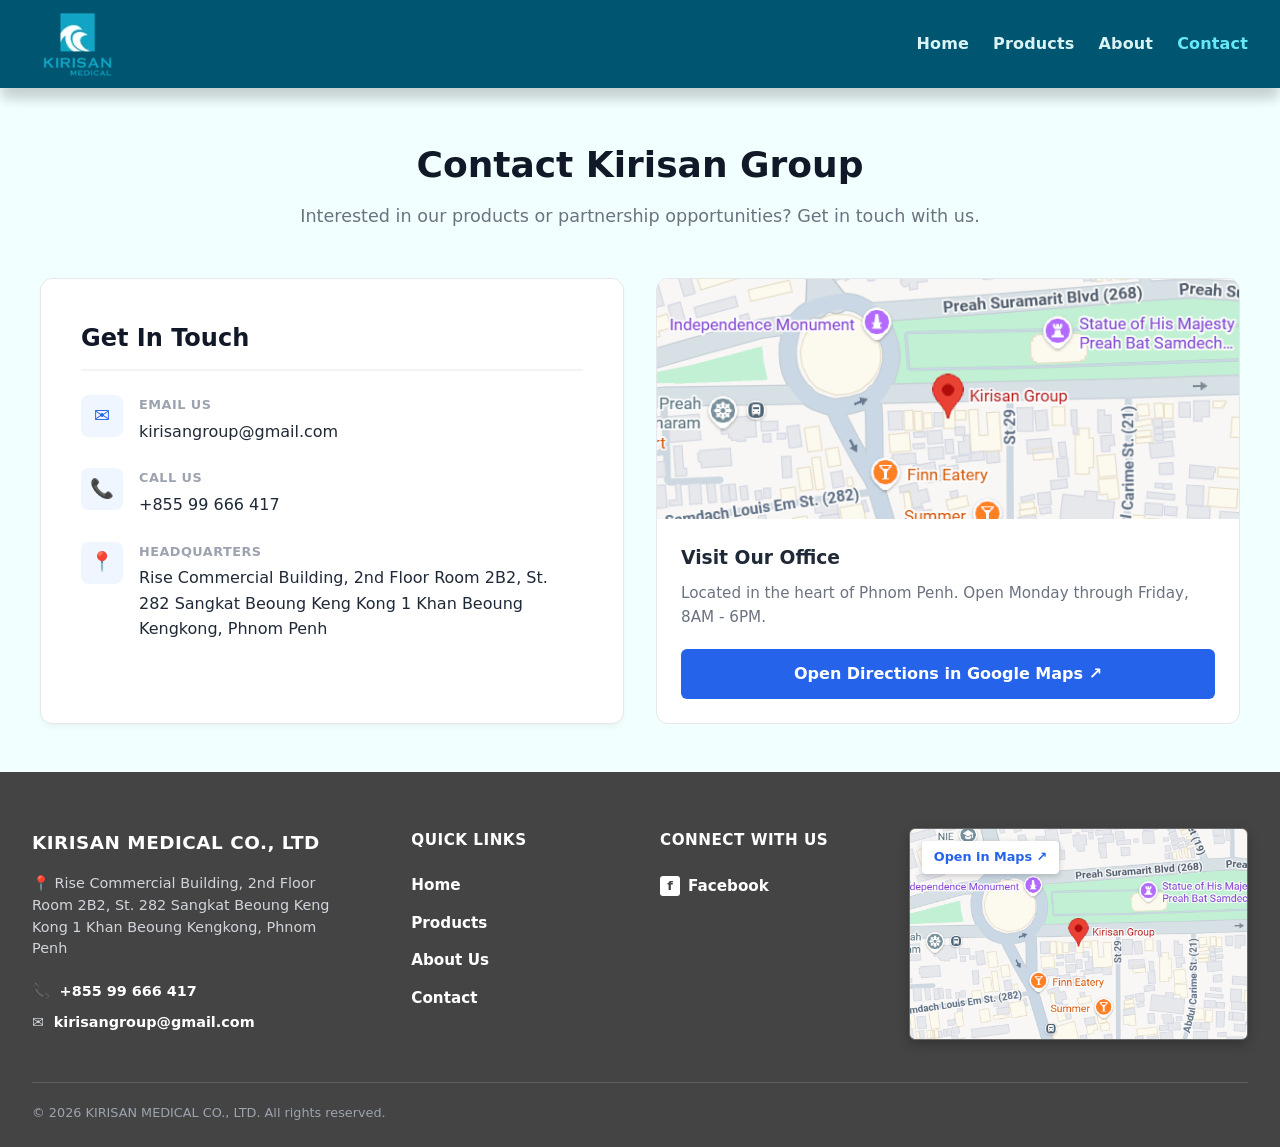
==== contact.html @ da606044 "first commit" ====
<!DOCTYPE html>
<html lang="en">
<head>
  <meta charset="UTF-8">
  <meta name="viewport" content="width=device-width, initial-scale=1.0">
  <meta name="description" content="Get in touch with Kirisan Group in Phnom Penh, Cambodia. Contact us by phone or email, or view our office location on Google Maps.">
  <title>Contact Us - Kirisan Group</title>
  <link rel="stylesheet" href="css/style.css">
  <script src="js/script.js" defer></script>
</head>
<body>
  <header class="site-header" id="navbar-component"></header>

  <main class="content">
    <section class="page-intro">
      <h1>Contact Kirisan Group</h1>
      <p>Interested in our products or partnership opportunities? Get in touch with us.</p>
    </section>

    <div class="contact-grid">
      <div class="contact-info-card">
        <h2>Get In Touch</h2>
        <ul class="contact-list">
          <li class="contact-item-row">
            <div class="contact-item-icon">✉️</div>
            <div class="contact-item-details">
              <span class="label">Email Us</span>
              <a href="mailto:kirisangroup@gmail.com">kirisangroup@gmail.com</a>
            </div>
          </li>

          <li class="contact-item-row">
            <div class="contact-item-icon">📞</div>
            <div class="contact-item-details">
              <span class="label">Call Us</span>
              <a href="tel:+85599666417">+855 99 666 417</a>
            </div>
          </li>

          <li class="contact-item-row">
            <div class="contact-item-icon">📍</div>
            <div class="contact-item-details">
              <span class="label">Headquarters</span>
              <address>Rise Commercial Building, 2nd Floor Room 2B2, St. 282 Sangkat Beoung Keng Kong 1 Khan Beoung Kengkong, Phnom Penh</address>
            </div>
          </li>
        </ul>
      </div>

      <div class="map-preview-card">
        <img src="assets/map/image.png" alt="Kirisan Group Office Location Map">
        <div class="map-card-body">
          <h3>Visit Our Office</h3>
          <p style="color: #6b7280; font-size: 0.95rem; margin: 0.5rem 0 1.25rem 0;">
            Located in the heart of Phnom Penh. Open Monday through Friday, 8AM - 6PM.
          </p>
          <a href="https://maps.app.goo.gl/HJdfwn6rRKmZjb8F6" target="_blank" rel="noopener noreferrer" class="btn" style="width: 100%; text-align: center;">
            Open Directions in Google Maps ↗
          </a>
        </div>
      </div>
    </div>
  </main>

  <footer class="site-footer" id="footer-component"></footer>
</body>
</html>
---- css/style.css ----
/* --- GLOBAL RESETS & LAYOUT --- */
* {
  box-sizing: border-box;
  margin: 0;
  padding: 0;
}

html {
  scroll-behavior: smooth;
}

body {
  font-family: system-ui, -apple-system, BlinkMacSystemFont, 'Segoe UI', Roboto, sans-serif;
  line-height: 1.6;
  color: #1f2937;
  background-color: #f2ffff;
  display: flex;
  flex-direction: column;
  min-height: 100vh;
}

.content {
  flex: 1;
  max-width: 1440px;
  width: 100%;
  margin: 0 auto;
  padding: 3rem 2rem;
}

/* --- HEADER & NAVBAR --- */
.site-header {
  background-color: #005670;
  position: sticky;
  top: 0;
  z-index: 1000;
  box-shadow: 0px 12px 12px -1px rgba(0, 0, 0, 0.1), 0px 12px 12px -2px rgba(0, 0, 0, 0.1);

}

.navbar {
  max-width: 1440px;
  margin: 0 auto;
  display: flex;
  justify-content: space-between;
  align-items: center;
  padding: 0.5rem 2rem;
  position: relative;
}

.logo {
  display: flex;
  align-items: center;
  justify-content: center;
  text-decoration: none;
  align-self: center;
}

.logo-icon {
  width: 92px;
  height: auto;
  max-height: 72px;
  object-fit: contain;
  transition: transform 0.2s ease, filter 0.2s ease;
  display: block;
}

.nav-links {
  display: flex;
  list-style: none;
  gap: 1.5rem;
}

.nav-links a {
  text-decoration: none;
  color: #d9f3f5;
  font-weight: 600;
  letter-spacing: 0.01em;
  transition: color 0.2s;
}

.nav-links a:hover,
.nav-links a.active {
  color: #67e8f9;
}

.mobile-toggle {
  display: none;
  background: none;
  border: none;
  color: #d9f3f5;
  font-size: 1.5rem;
  cursor: pointer;
}

/* --- PAGE INTRO & HERO --- */
.page-intro {
  text-align: center;
  margin-bottom: 3rem;
}

.page-intro h1 {
  font-size: 2.25rem;
  margin-bottom: 0.5rem;
  color: #111827;
}

.page-intro p {
  color: #6b7280;
  font-size: 1.1rem;
}

.hero-section {
  text-align: center;
  padding: 4rem 1rem 5rem 1rem;
  background: #fcfeff;
  border-radius: 12px;
  margin-bottom: 3rem;
}

.hero-section h1 {
  font-size: 2.5rem;
  color: #111827;
  margin-bottom: 1rem;
}

.hero-section p {
  font-size: 1.2rem;
  color: #4b5563;
  max-width: 600px;
  margin: 0 auto 2rem auto;
}

.btn {
  display: inline-block;
  background-color: #2563eb;
  color: white;
  padding: 0.75rem 1.75rem;
  border-radius: 6px;
  text-decoration: none;
  font-weight: 600;
  transition: background-color 0.2s;
}

.btn:hover {
  background-color: #1d4ed8;
}

/* --- SEARCH & FILTER BAR --- */
.filter-container {
  display: flex;
  flex-wrap: wrap;
  gap: 1rem;
  margin-bottom: 2rem;
  align-items: center;
}

.filter-input {
  flex: 1;
  min-width: 260px;
  padding: 0.75rem 1rem;
  font-size: 0.95rem;
  border: 1px solid #cbd5e1;
  border-radius: 8px;
  outline: none;
  background-color: #ffffff;
  transition: border-color 0.2s ease, box-shadow 0.2s ease;
}

.filter-input:focus {
  border-color: #2563eb;
  box-shadow: 0 0 0 3px rgba(37, 99, 235, 0.12);
}

.filter-select {
  padding: 0.75rem 1rem;
  font-size: 0.95rem;
  border: 1px solid #cbd5e1;
  border-radius: 8px;
  background-color: #ffffff;
  color: #1e293b;
  cursor: pointer;
  outline: none;
  transition: border-color 0.2s ease;
}

.filter-select:focus {
  border-color: #2563eb;
}

.no-results {
  text-align: center;
  padding: 3rem 1rem;
  color: #64748b;
  font-size: 1.1rem;
}

/* --- PRODUCT CATEGORY & SECTIONS --- */
.product-category {
  margin-bottom: 4rem;
  background: #ffffff;
  border: 1px solid #e5e7eb;
  border-radius: 12px;
  padding: 2rem;
  box-shadow: 0 2px 4px rgba(0, 0, 0, 0.03);
}

.category-header {
  border-bottom: 2px solid #f3f4f6;
  padding-bottom: 1rem;
  margin-bottom: 1.5rem;
}

.category-header h2 {
  font-size: 1.5rem;
  color: #111827;
  margin-bottom: 0.25rem;
}

.category-header p {
  color: #6b7280;
  font-size: 0.95rem;
}

.subcategory-title {
  font-size: 1.1rem;
  color: #2563eb;
  margin: 1.5rem 0 1rem 0;
  display: flex;
  align-items: center;
  gap: 0.5rem;
}

/* --- PRODUCT GRID & HORIZONTAL CARD LAYOUT --- */
.product-grid {
  display: grid;
  grid-template-columns: repeat(2, 1fr);
  gap: 1.75rem;
}

.product-card {
  background-color: #f9fafb;
  border: 1px solid #e5e7eb;
  border-radius: 10px;
  padding: 1rem;
  cursor: pointer;
  display: flex;
  flex-direction: row;
  align-items: flex-start;
  gap: 1.5rem;
  width: 100%;
  
  /* Tailwind shadow-md */
  box-shadow: 2px 4px 6px -1px rgba(0, 0, 0, 0.1), 2px 2px 4px -2px rgba(0, 0, 0, 0.1);

  transition: transform 0.2s, border-color 0.2s, box-shadow 0.2s;
}

.product-card:hover {
  transform: translateY(-3px);
  border-color: #2563eb;
  
  /* Tailwind shadow-lg on hover */
  box-shadow: 0 10px 15px -3px rgba(0, 0, 0, 0.1), 0 4px 6px -4px rgba(0, 0, 0, 0.1);
}

.product-image {
  flex: 0 0 220px;
  height: 140px;
  background-color: #ffffff;
  border: 1px solid #f1f5f9;
  border-radius: 8px;
  overflow: hidden;
  margin-bottom: 0;
  display: flex;
  align-items: center;
  justify-content: center;
  padding: 0.75rem;
}

.product-image img {
  width: 100%;
  height: 100%;
  object-fit: contain;
  transition: transform 0.2s ease;
}

.product-card:hover .product-image img {
  transform: scale(1.05);
}

.product-info {
  flex: 1;
  display: flex;
  flex-direction: column;
  min-width: 0;
}

.product-card h3 {
  font-size: 1.2rem;
  margin-bottom: 0.35rem;
  color: #1f2937;
}

.product-description {
  color: #374151;
  font-size: 0.95rem;
  margin-bottom: 0.25rem;
  display: -webkit-box;
  -webkit-line-clamp: 2;
  -webkit-box-orient: vertical;
  overflow: hidden;
  text-overflow: ellipsis;
}

.product-detail {
  color: #6b7280;
  font-size: 0.9rem;
  display: -webkit-box;
  -webkit-line-clamp: 3;
  -webkit-box-orient: vertical;
  overflow: hidden;
  text-overflow: ellipsis;
}

.meta-tags {
  display: flex;
  gap: 0.4rem;
  margin-bottom: 0.5rem;
}

.badge {
  display: inline-block;
  font-size: 0.75rem;
  font-weight: 600;
  padding: 0.2rem 0.5rem;
  border-radius: 4px;
}

.size-badge {
  background-color: #eff6ff;
  color: #2563eb;
  text-transform: capitalize;
}

.flavour-badge {
  background-color: #f0fdf4;
  color: #16a34a;
  text-transform: capitalize;
}

/* --- LIGHTBOX POPUP MODAL --- */
.modal {
  display: none;
  position: fixed;
  z-index: 2000;
  inset: 0;
  background-color: rgba(0, 0, 0, 0.85);
  justify-content: center;
  align-items: center;
  padding: 1.5rem;
  backdrop-filter: blur(4px);
  cursor: pointer;
}

.modal.active {
  display: flex;
}

.modal-container {
  display: flex;
  flex-direction: column;
  align-items: center;
  max-width: 90%;
  max-height: 90vh;
  cursor: default;
}

.modal-content {
  max-width: 100%;
  max-height: 75vh;
  object-fit: contain;
  background-color: #ffffff;
  padding: 1rem;
  border-radius: 12px;
  box-shadow: 0 10px 30px rgba(0, 0, 0, 0.5);
  animation: modalPop 0.2s ease-out;
}

.modal-caption {
  margin-top: 1rem;
  color: #ffffff;
  font-size: 1.1rem;
  font-weight: 600;
  text-align: center;
}

.modal-close {
  position: absolute;
  top: 1.2rem;
  right: 1.8rem;
  color: #ffffff;
  font-size: 2.5rem;
  font-weight: bold;
  cursor: pointer;
  z-index: 2001;
  transition: color 0.2s;
  line-height: 1;
}

.modal-close:hover {
  color: #93c5fd;
}

@keyframes modalPop {
  from {
    transform: scale(0.9);
    opacity: 0;
  }
  to {
    transform: scale(1);
    opacity: 1;
  }
}

/* --- ABOUT & CONTACT PAGE LAYOUTS --- */
.about-grid,
.contact-grid {
  display: grid;
  grid-template-columns: repeat(auto-fit, minmax(320px, 1fr));
  gap: 2rem;
  max-width: 1200px;
  margin: 0 auto;
}

.about-card, 
.contact-info-card,
.contact-card,
.value-card {
  background: #ffffff;
  border: 1px solid #e5e7eb;
  border-radius: 12px;
  padding: 2.5rem;
  box-shadow: 0 4px 6px -1px rgba(0, 0, 0, 0.04), 0 2px 4px -1px rgba(0, 0, 0, 0.02);
  transition: transform 0.2s ease, box-shadow 0.2s ease;
}

.about-card:hover,
.contact-card:hover,
.value-card:hover {
  transform: translateY(-2px);
  box-shadow: 0 10px 15px -3px rgba(0, 0, 0, 0.08);
}

.about-card h2,
.contact-info-card h2,
.contact-card h2 {
  font-size: 1.5rem;
  color: #111827;
  margin-bottom: 1rem;
  border-bottom: 2px solid #f3f4f6;
  padding-bottom: 0.75rem;
}

.about-card p,
.contact-info-card p {
  color: #4b5563;
  line-height: 1.7;
}

/* --- VALUES SECTION (ABOUT PAGE) --- */
.values-section {
  margin-top: 3rem;
}

.values-header {
  text-align: center;
  margin-bottom: 2rem;
}

.values-header h2 {
  font-size: 1.75rem;
  color: #111827;
}

.value-card {
  text-align: center;
  padding: 2rem 1.5rem;
}

.value-icon {
  width: 52px;
  height: 52px;
  background-color: #eff6ff;
  color: #2563eb;
  border-radius: 50%;
  display: inline-flex;
  align-items: center;
  justify-content: center;
  font-size: 1.5rem;
  margin-bottom: 1rem;
}

.value-card h3 {
  font-size: 1.2rem;
  color: #1f2937;
  margin-bottom: 0.5rem;
}

.value-card p {
  font-size: 0.95rem;
  color: #6b7280;
}

/* --- CONTACT DETAILS & LIST --- */
.contact-list {
  list-style: none;
  padding: 0;
  margin: 1.5rem 0 0 0;
  display: flex;
  flex-direction: column;
  gap: 1.5rem;
}

.contact-item-row {
  display: flex;
  align-items: flex-start;
  gap: 1rem;
}

.contact-item-icon {
  flex-shrink: 0;
  width: 42px;
  height: 42px;
  background-color: #eff6ff;
  color: #2563eb;
  border-radius: 8px;
  display: flex;
  align-items: center;
  justify-content: center;
  font-size: 1.2rem;
}

.contact-item-details {
  display: flex;
  flex-direction: column;
}

.contact-item-details span.label {
  font-size: 0.8rem;
  text-transform: uppercase;
  letter-spacing: 0.5px;
  color: #9ca3af;
  font-weight: 700;
  margin-bottom: 0.2rem;
}

.contact-item-details a,
.contact-item-details address {
  font-style: normal;
  font-size: 1rem;
  color: #1f2937;
  font-weight: 500;
  text-decoration: none;
  transition: color 0.2s;
}

.contact-item-details a:hover {
  color: #2563eb;
  text-decoration: underline;
}

/* --- MAP BANNER CARD (CONTACT PAGE) --- */
.map-preview-card {
  display: flex;
  flex-direction: column;
  justify-content: space-between;
  background-color: #ffffff;
  border: 1px solid #e5e7eb;
  border-radius: 12px;
  overflow: hidden;
}

.map-preview-card img {
  width: 100%;
  height: 240px;
  object-fit: cover;
}

.map-card-body {
  padding: 1.5rem;
}

/* --- FOOTER --- */
.site-footer {
  background-color: #444444;
  color: #e5e7eb;
  padding: 3.5rem 0 1.5rem 0;
  border-top: none;
}

.footer-container {
  max-width: 1600px;
  margin: 0 auto;
  padding: 0 2rem;
  display: flex;
  flex-direction: column;
  gap: 2.5rem;
}

.footer-grid {
  display: grid;
  grid-template-columns: 1.3fr 0.8fr 0.8fr 1.3fr;
  gap: 2.5rem;
  align-items: start;
}

.footer-brand {
  color: #ffffff;
  font-size: 1.15rem;
  font-weight: 700;
  margin-bottom: 1rem;
  letter-spacing: 0.5px;
}

.footer-col h4 {
  color: #ffffff;
  font-size: 0.95rem;
  font-weight: 700;
  margin-bottom: 1.25rem;
  letter-spacing: 0.5px;
  text-transform: uppercase;
}

.footer-address {
  font-size: 0.9rem;
  line-height: 1.5;
  color: #d1d5db;
  margin-bottom: 1.25rem;
  max-width: 320px;
}

.footer-contact-item {
  font-size: 0.9rem;
  margin-bottom: 0.5rem;
  display: flex;
  align-items: center;
  gap: 0.6rem;
  color: #d1d5db;
}

.footer-contact-item a {
  color: #ffffff;
  text-decoration: none;
  font-weight: 600;
}

.footer-contact-item a:hover {
  text-decoration: underline;
}

.footer-links-list,
.footer-social-list {
  list-style: none;
  padding: 0;
  margin: 0;
  display: flex;
  flex-direction: column;
  gap: 0.75rem;
}

.footer-links-list a,
.footer-social-list a {
  color: #ffffff;
  text-decoration: none;
  font-size: 0.95rem;
  font-weight: 600;
  transition: color 0.2s;
  display: inline-flex;
  align-items: center;
  gap: 0.5rem;
}

.footer-links-list a:hover,
.footer-social-list a:hover {
  color: #93c5fd;
}

.social-icon {
  font-weight: bold;
  background: #ffffff;
  color: #444444;
  width: 20px;
  height: 20px;
  border-radius: 3px;
  display: inline-flex;
  align-items: center;
  justify-content: center;
  font-size: 0.8rem;
}

.map-col {
  display: flex;
  justify-content: flex-end;
}

.map-link {
  position: relative;
  display: block;
  width: 100%;
  max-width: 380px;
  border-radius: 6px;
  overflow: hidden;
  border: 1px solid rgba(255, 255, 255, 0.2);
  box-shadow: 0 4px 12px rgba(0, 0, 0, 0.25);
  transition: transform 0.2s ease, box-shadow 0.2s ease;
}

.map-link:hover {
  transform: translateY(-2px);
  box-shadow: 0 6px 16px rgba(0, 0, 0, 0.35);
}

.footer-map-img {
  width: 100%;
  height: 210px;
  object-fit: cover;
  display: block;
}

.map-overlay-btn {
  position: absolute;
  top: 12px;
  left: 12px;
  background: #ffffff;
  color: #2563eb;
  font-size: 0.8rem;
  font-weight: 700;
  padding: 0.4rem 0.75rem;
  border-radius: 4px;
  box-shadow: 0 2px 6px rgba(0, 0, 0, 0.2);
}

.footer-bottom {
  border-top: 1px solid rgba(255, 255, 255, 0.15);
  padding-top: 1.25rem;
  font-size: 0.8rem;
  color: #9ca3af;
}

/* --- RESPONSIVE MEDIA QUERIES --- */
@media (max-width: 1024px) {
  .footer-grid {
    grid-template-columns: repeat(2, 1fr);
    gap: 2rem;
  }

  .map-col {
    justify-content: flex-start;
  }
}

@media (max-width: 850px) {
  .product-grid {
    grid-template-columns: 1fr;
    gap: 1.25rem;
  }
}

@media (max-width: 768px) {
  .about-grid,
  .contact-grid {
    grid-template-columns: 1fr;
  }
}

@media (max-width: 600px) {
  .mobile-toggle {
    display: block;
  }

  .nav-links {
    display: none;
    flex-direction: column;
    position: absolute;
    top: 100%;
    left: 0;
    width: 100%;
    background-color: #082f3b;
    padding: 1rem 1.5rem;
    border-bottom: 1px solid #164e63;
  }

  .nav-links.active {
    display: flex;
  }

  .footer-grid {
    grid-template-columns: 1fr;
    gap: 2rem;
  }

  .footer-container {
    text-align: left;
  }
}

@media (max-width: 480px) {
  .product-card {
    padding: 1rem;
    gap: 1rem;
  }

  .product-image {
    flex: 0 0 120px;
    height: 120px;
  }
}
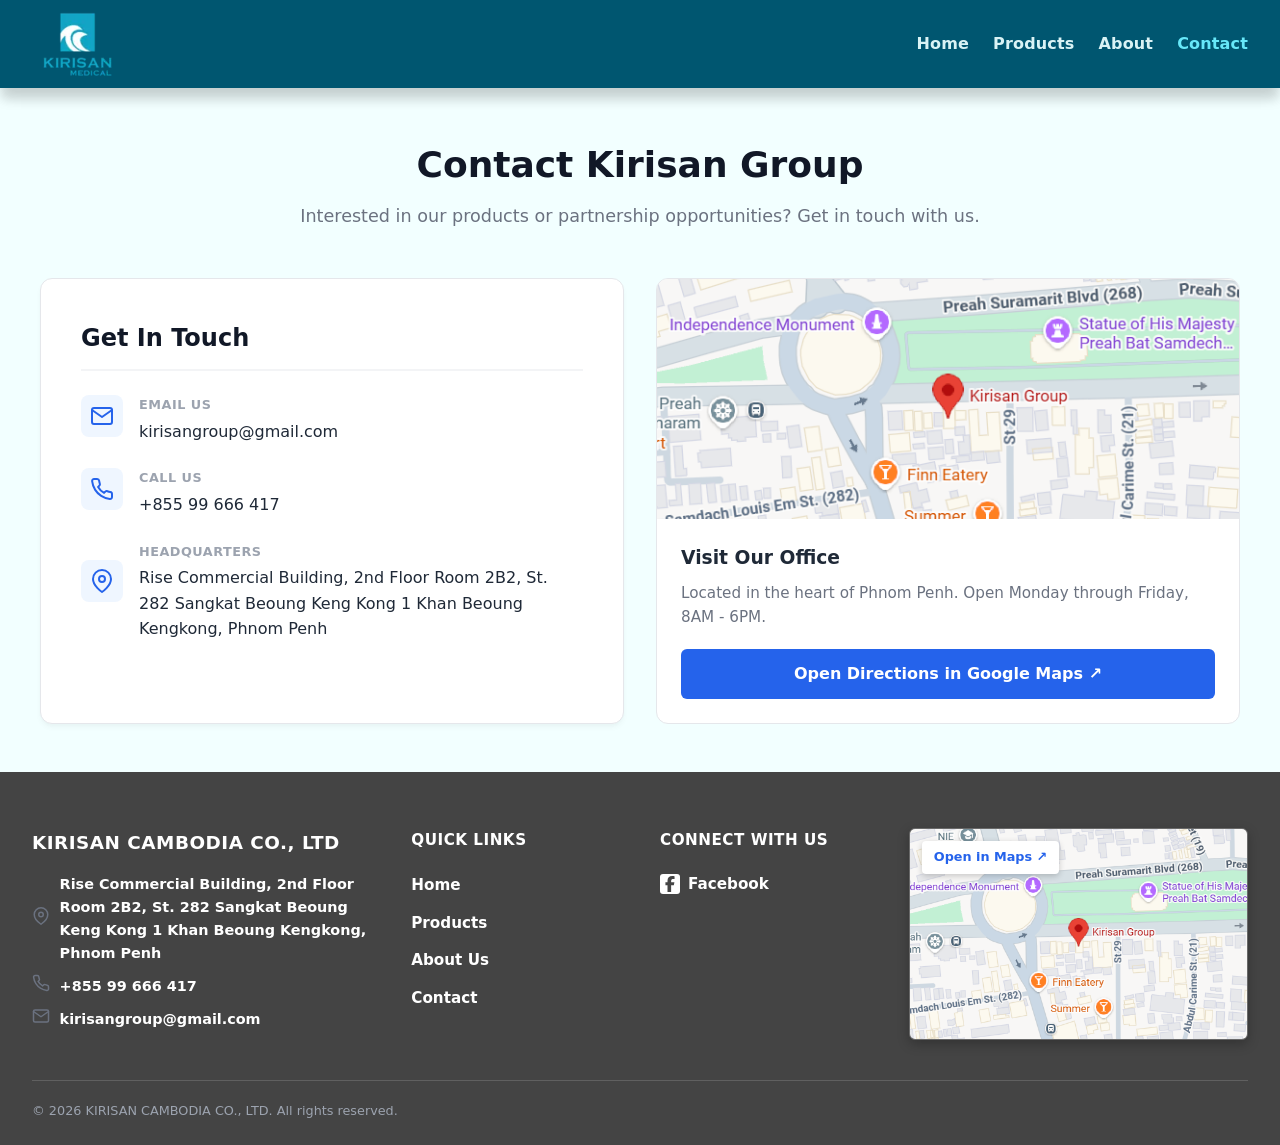
==== commit d30f960d: "synce newer changes as medical" ====
--- a/contact.html
+++ b/contact.html
@@ -22,7 +22,12 @@
         <h2>Get In Touch</h2>
         <ul class="contact-list">
           <li class="contact-item-row">
-            <div class="contact-item-icon">✉️</div>
+            <div class="contact-item-icon">
+              <svg xmlns="http://www.w3.org/2000/svg" width="24" height="24" viewBox="0 0 24 24" fill="none" stroke="currentColor" stroke-width="2" stroke-linecap="round" stroke-linejoin="round">
+                <path d="M4 4h16c1.1 0 2 .9 2 2v12c0 1.1-.9 2-2 2H4c-1.1 0-2-.9-2-2V6c0-1.1.9-2 2-2z"/>
+                <polyline points="22,6 12,13 2,6"/>
+              </svg>
+            </div>
             <div class="contact-item-details">
               <span class="label">Email Us</span>
               <a href="mailto:kirisangroup@gmail.com">kirisangroup@gmail.com</a>
@@ -30,7 +35,11 @@
           </li>
 
           <li class="contact-item-row">
-            <div class="contact-item-icon">📞</div>
+            <div class="contact-item-icon">
+              <svg xmlns="http://www.w3.org/2000/svg" width="24" height="24" viewBox="0 0 24 24" fill="none" stroke="currentColor" stroke-width="2" stroke-linecap="round" stroke-linejoin="round">
+                <path d="M22 16.92v3a2 2 0 0 1-2.18 2 19.79 19.79 0 0 1-8.63-3.07 19.5 19.5 0 0 1-6-6 19.79 19.79 0 0 1-3.07-8.67A2 2 0 0 1 4.11 2h3a2 2 0 0 1 2 1.72c.127.96.362 1.903.7 2.81a2 2 0 0 1-.45 2.11L8.09 9.91a16 16 0 0 0 6 6l1.27-1.27a2 2 0 0 1 2.11-.45c.907.339 1.85.574 2.81.7A2 2 0 0 1 22 16.92z"/>
+              </svg>
+            </div>
             <div class="contact-item-details">
               <span class="label">Call Us</span>
               <a href="tel:+85599666417">+855 99 666 417</a>
@@ -38,7 +47,12 @@
           </li>
 
           <li class="contact-item-row">
-            <div class="contact-item-icon">📍</div>
+            <div class="contact-item-icon" style="margin-top: 1.15rem;">
+              <svg xmlns="http://www.w3.org/2000/svg" width="24" height="24" viewBox="0 0 24 24" fill="none" stroke="currentColor" stroke-width="2" stroke-linecap="round" stroke-linejoin="round">
+                <path d="M21 10c0 7-9 13-9 13s-9-6-9-13a9 9 0 0 1 18 0z"/>
+                <circle cx="12" cy="10" r="3"/>
+              </svg>
+            </div>
             <div class="contact-item-details">
               <span class="label">Headquarters</span>
               <address>Rise Commercial Building, 2nd Floor Room 2B2, St. 282 Sangkat Beoung Keng Kong 1 Khan Beoung Kengkong, Phnom Penh</address>
@@ -47,8 +61,12 @@
         </ul>
       </div>
 
+      <!-- ===== UPDATED MAP CARD ===== -->
       <div class="map-preview-card">
-        <img src="assets/map/image.png" alt="Kirisan Group Office Location Map">
+        <!-- Wrap the image with an anchor that opens Google Maps in a new tab -->
+        <a href="https://maps.app.goo.gl/HJdfwn6rRKmZjb8F6" target="_blank" rel="noopener noreferrer" title="Click to view location on Google Maps">
+          <img src="assets/map/image.png" alt="Kirisan Group Office Location Map" style="display: block; width: 100%; height: 240px; object-fit: cover;">
+        </a>
         <div class="map-card-body">
           <h3>Visit Our Office</h3>
           <p style="color: #6b7280; font-size: 0.95rem; margin: 0.5rem 0 1.25rem 0;">
